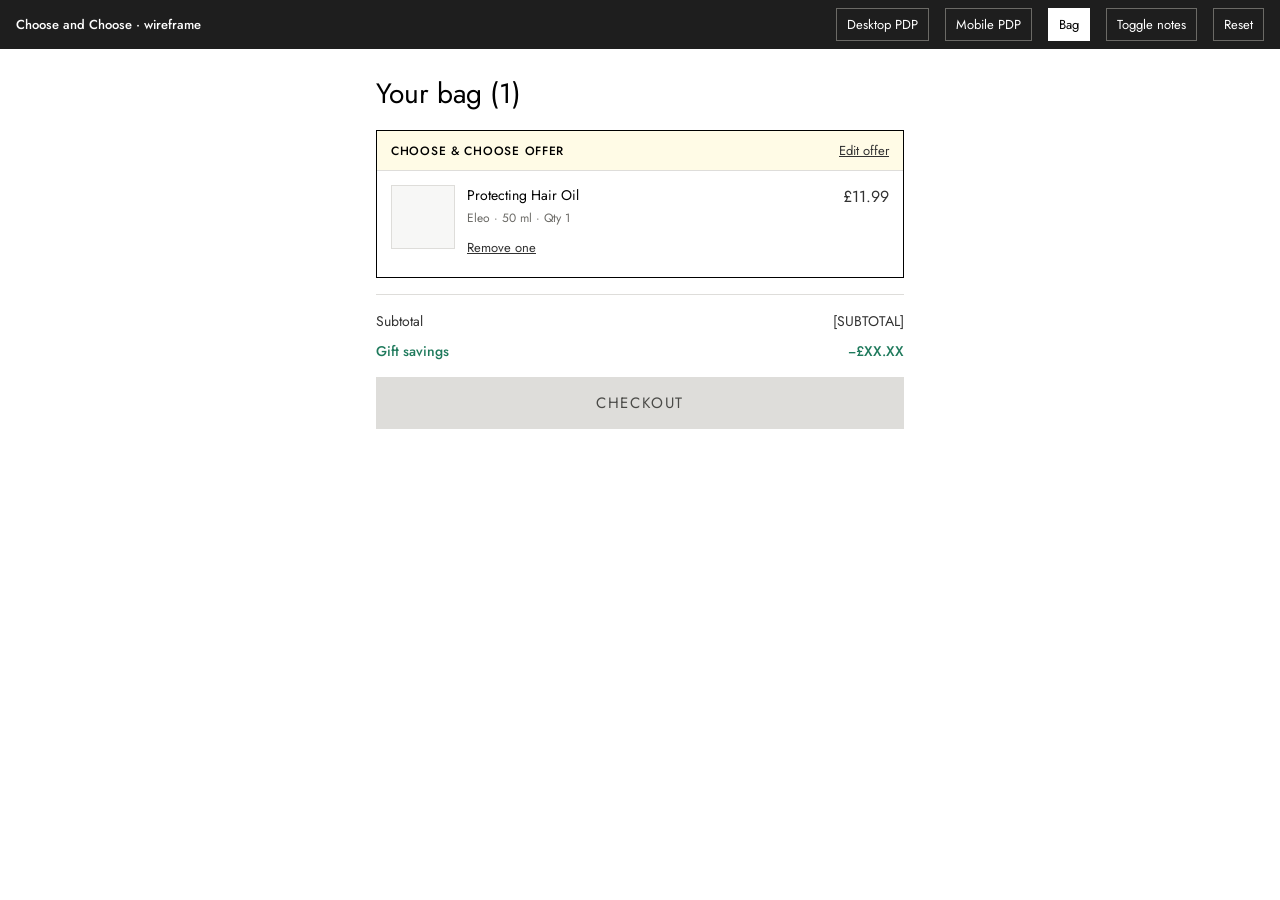
==== bag.html @ 2816d99c "Add Choose and Choose PDP clickable wireframe Desktop PDP with offer strip and side-drawer builder, " ====
<!doctype html>
<html lang="en">
<head>
<meta charset="utf-8">
<meta name="viewport" content="width=device-width, initial-scale=1">
<title>Choose and Choose · Bag</title>
<link rel="preconnect" href="https://fonts.googleapis.com">
<link href="https://fonts.googleapis.com/css2?family=Jost:wght@300;400;500;600&display=swap" rel="stylesheet">
<link rel="stylesheet" href="styles.css">
</head>
<body>
<div class="proto-bar">
  <strong>Choose and Choose · wireframe</strong>
  <a href="index.html">Desktop PDP</a>
  <a href="mobile.html">Mobile PDP</a>
  <a href="bag.html" aria-current="page">Bag</a>
  <button type="button" data-notes>Toggle notes</button>
  <button type="button" data-reset>Reset</button>
</div>

<main class="bag-stage" id="bag"></main>

<script src="offer.js"></script>
<script>
  initProtoBar();
  const pdp = new URLSearchParams(location.search).get('from') === 'mobile' ? 'mobile.html' : 'index.html';
  const bag = document.getElementById('bag');

  function renderBag() {
    const chosen = OFFER.products.filter((p) => state.qty[p.id] > 0);
    const gifts = OFFER.gifts.filter((g) => state.picked.includes(g.id));
    const complete = isComplete();
    const count = totalChosen() + gifts.length;

    let html = '<h1>Your bag (' + count + ')</h1>';
    if (chosen.length === 0) {
      html += '<p class="hint">Your bag is empty. <a href="' + pdp + '">Back to the product</a></p>';
      bag.innerHTML = html;
      return;
    }
    if (complete && gifts.length) {
      html += '<div class="notice ok">Choose &amp; Choose offer added: your gift is free.</div>';
    } else if (!complete && gifts.length) {
      html += '<div class="notice warn"><span class="note" aria-hidden="true">!</span>' +
        '<strong>Your offer needs ' + plural(remaining(), 'more product') + ' to keep your free gift.</strong>' +
        '<a href="' + pdp + '?offer=open">Choose a product</a></div>';
    }

    html += '<div class="offer-group"><div class="group-head"><span>CHOOSE &amp; CHOOSE OFFER</span><a href="' + pdp + '?offer=open">Edit offer</a></div>';
    html += chosen.map((p) =>
      '<div class="bag-line"><div class="ph"></div><div class="info"><span class="name">' + p.name + '</span>' +
      '<span class="sub">' + p.sub + ' · Qty ' + state.qty[p.id] + '</span>' +
      '<button type="button" class="link-btn" data-remove="' + p.id + '" style="align-self:flex-start">Remove one</button></div>' +
      '<span>' + p.price + '</span></div>').join('');
    html += gifts.map((g) =>
      '<div class="bag-line' + (complete ? '' : ' on-hold') + '"><div class="ph">GIFT</div><div class="info"><span class="name">' + g.name + '</span>' +
      '<span class="sub">Free gift · ' + g.worth + (complete ? '' : ' · on hold') + '</span></div><span class="free">FREE</span></div>').join('');
    html += '</div>';

    html += '<div class="totals"><div><span>Subtotal</span><span>[SUBTOTAL]</span></div>' +
      '<div class="free"><span>Gift savings</span><span>−£XX.XX</span></div></div>' +
      '<button type="button" class="btn-primary"' + (complete ? '' : ' disabled') + '>CHECKOUT</button>';
    bag.innerHTML = html;
  }

  bag.addEventListener('click', (e) => {
    const t = e.target.closest('[data-remove]');
    if (!t) return;
    const id = t.dataset.remove;
    state.qty[id] = Math.max((state.qty[id] || 0) - 1, 0);
    state.step = 1;
    saveState();
    renderBag();
  });

  renderBag();
</script>
</body>
</html>
---- styles.css ----
:root {
  --ink: #323232;
  --strong: #000000;
  --muted: #6b6a66;
  --placeholder: #4a4a47;
  --line: #deddda;
  --line-strong: #c2c1bd;
  --subtle: #f7f7f6;
  --page: #ffffff;
  --offer: #fdea7a;
  --offer-soft: #fffbe6;
  --success: #1f7a5c;
  --success-soft: #e4f5ee;
  --error: #c0362b;
  --error-soft: #fceae7;
  --note: #3f62ac;
}

* { box-sizing: border-box; }
body { margin: 0; background: var(--page); color: var(--ink); font-family: 'Jost', system-ui, sans-serif; }
a { color: var(--ink); }
a:hover { color: var(--strong); }
button { font-family: inherit; color: inherit; }
button:disabled { cursor: not-allowed; }
h1, h2, h3 { margin: 0; font-weight: 400; color: var(--strong); }

/* Prototype chrome (not part of the design) */
.proto-bar { display: flex; flex-wrap: wrap; align-items: center; gap: 8px 16px; padding: 8px 16px; background: #1e1e1e; color: #ffffff; font-size: 13px; }
.proto-bar strong { font-weight: 500; margin-right: auto; }
.proto-bar a, .proto-bar button { color: #ffffff; background: transparent; border: 1px solid #6b6a66; padding: 6px 10px; text-decoration: none; font-size: 13px; cursor: pointer; }
.proto-bar a[aria-current="page"] { background: #ffffff; color: #000000; border-color: #ffffff; }

/* Site chrome */
.promo-strip { background: var(--ink); color: #fff; text-align: center; font-size: 13px; letter-spacing: .08em; padding: 10px 16px; }
.site-header { border-bottom: 1px solid var(--line); }
.site-header .inner { max-width: 1280px; margin: 0 auto; padding: 12px 32px; display: flex; align-items: center; justify-content: space-between; gap: 16px; }
.icon-btn { width: 44px; height: 44px; border: 0; background: transparent; display: inline-flex; align-items: center; justify-content: center; cursor: pointer; }
.logo { width: 140px; height: 32px; border: 1px dashed var(--line-strong); display: flex; align-items: center; justify-content: center; font-size: 12px; letter-spacing: .2em; color: var(--muted); }
.icons { display: flex; gap: 4px; }

.wrap { max-width: 1280px; margin: 0 auto; padding: 16px 32px 64px; }
.crumbs { font-size: 13px; color: var(--muted); padding: 8px 0 24px; }
.crumbs span { color: var(--strong); }

.hero { display: flex; flex-wrap: wrap; gap: 48px; align-items: flex-start; }
.gallery { flex: 1 1 520px; min-width: 0; display: flex; gap: 16px; }
.thumbs { display: flex; flex-direction: column; gap: 12px; }
.thumb { width: 72px; height: 72px; background: var(--subtle); border: 1px solid var(--line); }
.thumb.active { border: 2px solid var(--strong); }
.main-image { flex: 1 1 auto; height: 560px; }
.ph { background: var(--subtle); border: 1px solid var(--line); display: flex; align-items: center; justify-content: center; font-size: 12px; letter-spacing: .1em; color: var(--placeholder); }

.buybox { flex: 1 1 420px; min-width: 0; display: flex; flex-direction: column; gap: 16px; }
.brand { font-size: 12px; letter-spacing: .2em; color: var(--muted); }
.buybox h1 { font-size: 36px; }
.meta { font-size: 13px; color: var(--muted); }
.price { font-size: 32px; color: var(--strong); }
.btn-primary { min-height: 52px; background: var(--strong); color: #fff; border: 0; font-size: 15px; letter-spacing: .12em; cursor: pointer; display: flex; align-items: center; justify-content: center; text-decoration: none; }
.btn-primary:hover { color: #fff; }
.btn-primary:disabled { background: var(--line); color: var(--placeholder); }
.btn-disabled { min-height: 52px; background: var(--line); color: var(--placeholder); border: 0; font-size: 14px; letter-spacing: .1em; }
.delivery { font-size: 13px; display: flex; flex-direction: column; gap: 6px; padding-top: 8px; border-top: 1px solid var(--line); }
.vip { background: var(--subtle); padding: 16px; font-size: 13px; display: flex; flex-direction: column; gap: 4px; }
.vip strong { font-weight: 500; color: var(--strong); }

/* Offer strip (entry point on the PDP) */
.offer-strip { display: flex; align-items: center; gap: 12px; text-align: left; width: 100%; border: 1px solid var(--line); background: #fff; padding: 12px 14px; min-height: 56px; cursor: pointer; text-decoration: none; }
.offer-strip:hover { border-color: var(--strong); }
.tag { background: var(--offer); color: #000; font-size: 11px; font-weight: 500; padding: 3px 6px; letter-spacing: .04em; flex: none; }
.offer-strip .copy { flex: 1 1 auto; display: flex; flex-direction: column; gap: 2px; }
.offer-strip .headline { font-size: 14px; color: var(--strong); }
.offer-strip .status { font-size: 12px; color: var(--muted); }
.offer-strip .cta { font-size: 13px; text-decoration: underline; flex: none; }

.tabs { display: flex; gap: 32px; border-bottom: 1px solid var(--line); margin-top: 72px; overflow-x: auto; }
.tabs button { border: 0; background: transparent; padding: 14px 0; font-size: 14px; letter-spacing: .08em; color: var(--muted); white-space: nowrap; }
.tabs button[aria-selected="true"] { color: var(--strong); border-bottom: 2px solid var(--strong); }
.lines { padding: 24px 0; display: flex; flex-direction: column; gap: 10px; max-width: 760px; }
.lines div { height: 12px; background: var(--line); }
.related h2 { font-size: 24px; margin: 40px 0 20px; }
.related .grid { display: grid; grid-template-columns: repeat(auto-fill, minmax(180px, 1fr)); gap: 16px; }
.related .grid div { height: 260px; }

/* Overlay: drawer (desktop) / sheet (mobile) */
.overlay { position: fixed; inset: 0; z-index: 20; display: flex; justify-content: flex-end; }
.overlay[hidden] { display: none; }
.backdrop { position: absolute; inset: 0; border: 0; background: rgba(0,0,0,.4); cursor: pointer; }
.panel { position: relative; width: 520px; max-width: 100%; height: 100%; background: #fff; display: flex; flex-direction: column; }
.phone .overlay { position: absolute; align-items: flex-end; }
.phone .panel { width: 100%; height: calc(100% - 56px); }

.panel-head { display: flex; align-items: center; justify-content: space-between; padding: 14px 12px 14px 24px; border-bottom: 1px solid var(--line); }
.panel-head .titles { display: flex; flex-direction: column; gap: 4px; align-items: flex-start; }
.panel-head h2 { font-size: 22px; }
.steps { display: flex; gap: 12px; padding: 14px 24px; }
.steps button { flex: 1 1 0; border: 0; background: transparent; padding: 0; text-align: left; display: flex; flex-direction: column; gap: 6px; font-size: 12px; letter-spacing: .04em; cursor: pointer; }
.steps .bar { height: 4px; width: 100%; background: var(--strong); }
.steps button:disabled { color: var(--muted); }
.steps button:disabled .bar { background: var(--line); }
.steps button[aria-current="step"] { font-weight: 600; color: var(--strong); }
.panel-body { flex: 1 1 auto; overflow-y: auto; padding: 0 24px 24px; display: flex; flex-direction: column; gap: 12px; }
.panel-body .row-head { display: flex; justify-content: space-between; align-items: baseline; gap: 12px; }
.panel-body h3 { font-size: 16px; font-weight: 500; }
.hint { margin: 0; font-size: 13px; color: var(--muted); }

.product-row { display: flex; align-items: center; gap: 12px; border: 1px solid var(--line); padding: 8px; }
.product-row.chosen { border: 2px solid var(--strong); }
.product-row .ph { width: 56px; height: 56px; flex: none; border: 0; }
.product-row .info { flex: 1 1 auto; min-width: 0; display: flex; flex-direction: column; gap: 2px; }
.product-row .name { font-size: 14px; color: var(--strong); }
.product-row .sub { font-size: 12px; color: var(--muted); }
.stepper { display: flex; align-items: center; border: 1px solid var(--line-strong); flex: none; }
.stepper button { width: 44px; height: 40px; border: 0; background: transparent; font-size: 18px; cursor: pointer; }
.stepper button:disabled { color: var(--line-strong); }
.stepper span { width: 20px; text-align: center; font-size: 14px; font-weight: 500; }

.chosen-box { border: 1px solid var(--line); padding: 12px; display: flex; flex-direction: column; gap: 6px; font-size: 13px; }
.chosen-box .row-head span { font-weight: 500; color: var(--strong); }
.chosen-box .item { color: var(--muted); }
.link-btn { border: 0; background: transparent; text-decoration: underline; font-size: 13px; min-height: 32px; cursor: pointer; padding: 0; }

.gift-grid { display: grid; grid-template-columns: repeat(3, minmax(0, 1fr)); gap: 10px; }
.phone .gift-grid { grid-template-columns: repeat(2, minmax(0, 1fr)); }
.gift { text-align: left; border: 1px solid var(--line); background: #fff; padding: 8px; display: flex; flex-direction: column; gap: 4px; cursor: pointer; }
.gift[aria-pressed="true"] { border: 2px solid var(--strong); background: var(--offer-soft); }
.gift:disabled { opacity: .45; }
.gift .ph { height: 84px; width: 100%; position: relative; border: 0; font-size: 10px; }
.gift .check { position: absolute; top: 6px; right: 6px; width: 20px; height: 20px; border: 1.5px solid var(--strong); background: #fff; color: #fff; font-size: 12px; display: flex; align-items: center; justify-content: center; }
.gift[aria-pressed="true"] .check { background: var(--strong); }
.gift .name { font-size: 13px; color: var(--strong); }
.gift .sub { font-size: 11px; color: var(--muted); }
.free { color: var(--success); font-weight: 500; }

.panel-foot { border-top: 1px solid var(--line); padding: 16px 24px 24px; display: flex; flex-direction: column; gap: 10px; }
.panel-foot .sum { display: flex; justify-content: space-between; font-size: 14px; }

/* Mobile frame page */
.mobile-stage { background: #e9e8e5; min-height: calc(100vh - 40px); display: flex; justify-content: center; padding: 32px 16px; }
.phone { width: 390px; max-width: 100%; height: 844px; background: #fff; position: relative; overflow: hidden; border: 1px solid var(--line-strong); }
.phone-scroll { height: 100%; overflow-y: auto; }
.phone .site-header .inner { padding: 4px 8px; }
.phone .logo { width: 110px; height: 26px; font-size: 11px; }
.phone .hero-image { height: 360px; border: 0; position: relative; }
.phone .dots { position: absolute; bottom: 12px; left: 0; right: 0; display: flex; justify-content: center; gap: 6px; }
.phone .dots span { width: 6px; height: 6px; border-radius: 50%; background: var(--line-strong); }
.phone .dots span:first-child { background: var(--strong); }
.phone .buybox { padding: 20px 16px 32px; gap: 12px; }
.phone .buybox h1 { font-size: 26px; }
.phone .price { font-size: 26px; }
.phone .offer-strip .headline { font-size: 13px; }
.accordion div { padding: 14px 0; border-bottom: 1px solid var(--line); font-size: 13px; letter-spacing: .08em; display: flex; justify-content: space-between; }
.phone .panel-head { padding-left: 16px; }
.phone .steps, .phone .panel-body, .phone .panel-foot { padding-left: 16px; padding-right: 16px; }
.grabber { display: flex; justify-content: center; padding-top: 8px; }
.grabber span { width: 40px; height: 4px; border-radius: 2px; background: var(--line-strong); }

/* Bag */
.bag-stage { max-width: 560px; margin: 0 auto; padding: 24px 16px 64px; display: flex; flex-direction: column; gap: 16px; }
.bag-stage h1 { font-size: 28px; }
.notice { padding: 12px 14px; font-size: 13px; display: flex; flex-direction: column; gap: 6px; }
.notice.ok { background: var(--success-soft); color: #1f4a3c; }
.notice.warn { background: var(--error-soft); border: 1px dashed var(--error); }
.offer-group { border: 1px solid var(--strong); }
.offer-group .group-head { display: flex; justify-content: space-between; align-items: center; padding: 10px 14px; background: var(--offer-soft); border-bottom: 1px solid var(--line); font-size: 12px; font-weight: 500; letter-spacing: .06em; color: var(--strong); }
.offer-group .group-head a { font-size: 13px; font-weight: 400; letter-spacing: 0; }
.bag-line { padding: 14px; display: flex; gap: 12px; border-bottom: 1px solid var(--line); align-items: flex-start; }
.bag-line:last-child { border-bottom: 0; }
.bag-line .ph { width: 64px; height: 64px; flex: none; }
.bag-line .info { flex: 1 1 auto; display: flex; flex-direction: column; gap: 4px; }
.bag-line .name { font-size: 14px; color: var(--strong); }
.bag-line .sub { font-size: 12px; color: var(--muted); }
.bag-line.on-hold { opacity: .5; }
.totals { border-top: 1px solid var(--line); padding-top: 16px; display: flex; flex-direction: column; gap: 10px; font-size: 14px; }
.totals div { display: flex; justify-content: space-between; }

.note { display: inline-flex; width: 22px; height: 22px; border-radius: 50%; background: var(--note); color: #fff; font-size: 11px; font-weight: 600; align-items: center; justify-content: center; flex: none; }
.notes-off .note { display: none; }

@media (max-width: 640px) {
  .wrap, .site-header .inner { padding-left: 16px; padding-right: 16px; }
  .gallery { flex-basis: 100%; }
  .thumbs { display: none; }
  .main-image { height: 320px; }
  .gift-grid { grid-template-columns: repeat(2, minmax(0, 1fr)); }
}
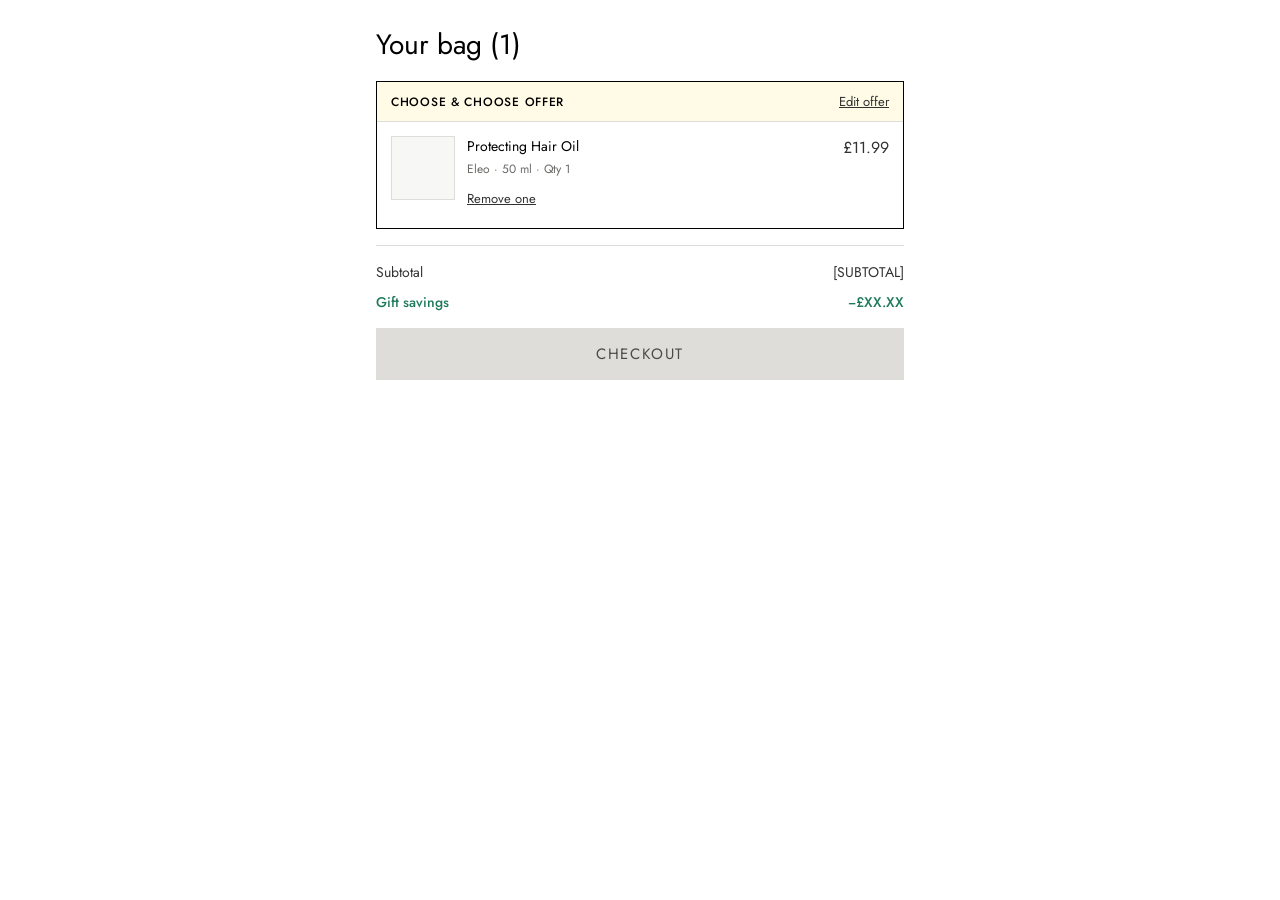
==== commit 80aa3d5e: "Add on-page gift version for single-product, few-gift offers New inline.html and inline-mobile.html " ====
--- a/bag.html
+++ b/bag.html
@@ -11,8 +11,10 @@
 <body>
 <div class="proto-bar">
   <strong>Choose and Choose · wireframe</strong>
-  <a href="index.html">Desktop PDP</a>
-  <a href="mobile.html">Mobile PDP</a>
+  <a href="index.html">Drawer · Desktop</a>
+  <a href="mobile.html">Drawer · Mobile</a>
+  <a href="inline.html">On-page gift · Desktop</a>
+  <a href="inline-mobile.html">On-page gift · Mobile</a>
   <a href="bag.html" aria-current="page">Bag</a>
   <button type="button" data-notes>Toggle notes</button>
   <button type="button" data-reset>Reset</button>
@@ -21,12 +23,38 @@
 <main class="bag-stage" id="bag"></main>
 
 <script src="offer.js"></script>
+<script src="inline.js"></script>
 <script>
   initProtoBar();
-  const pdp = new URLSearchParams(location.search).get('from') === 'mobile' ? 'mobile.html' : 'index.html';
+  const from = new URLSearchParams(location.search).get('from');
+  const pdp = { mobile: 'mobile.html', inline: 'inline.html', 'inline-mobile': 'inline-mobile.html' }[from] || 'index.html';
   const bag = document.getElementById('bag');
 
+  // On-page version: this product plus the gift chosen on the PDP.
+  function renderInlineBag() {
+    const p = OFFER.products[0];
+    const gifts = INLINE.gifts.filter((g) => inlineState.picked.includes(g.id));
+    let html = '<h1>Your bag (' + (1 + gifts.length) + ')</h1>';
+    if (gifts.length) {
+      html += '<div class="notice ok">Free gift added with your Protecting Hair Oil.</div>';
+    } else {
+      html += '<div class="notice warn"><strong>You haven’t chosen your free gift yet.</strong>' +
+        '<a href="' + pdp + '">Choose your free gift</a></div>';
+    }
+    html += '<div class="offer-group"><div class="group-head"><span>' + (gifts.length ? 'CHOOSE &amp; CHOOSE OFFER' : 'YOUR ITEMS') + '</span>' +
+      (gifts.length ? '<a href="' + pdp + '">Change gift</a>' : '') + '</div>' +
+      '<div class="bag-line"><div class="ph"></div><div class="info"><span class="name">' + p.name + '</span><span class="sub">' + p.sub + ' · Qty 1</span></div><span>' + p.price + '</span></div>' +
+      gifts.map((g) => '<div class="bag-line"><div class="ph">GIFT</div><div class="info"><span class="name">' + g.name + '</span>' +
+        '<span class="sub">Free gift · ' + g.worth + '</span></div><span class="free">FREE</span></div>').join('') +
+      '</div>';
+    html += '<div class="totals"><div><span>Subtotal</span><span>£11.99</span></div>' +
+      (gifts.length ? '<div class="free"><span>Gift savings</span><span>−£XX.XX</span></div>' : '') + '</div>' +
+      '<button type="button" class="btn-primary">CHECKOUT</button>';
+    bag.innerHTML = html;
+  }
+
   function renderBag() {
+    if (from === 'inline' || from === 'inline-mobile') { renderInlineBag(); return; }
     const chosen = OFFER.products.filter((p) => state.qty[p.id] > 0);
     const gifts = OFFER.gifts.filter((g) => state.picked.includes(g.id));
     const complete = isComplete();
--- a/styles.css
+++ b/styles.css
@@ -25,7 +25,8 @@
 h1, h2, h3 { margin: 0; font-weight: 400; color: var(--strong); }
 
 /* Prototype chrome (not part of the design) */
-.proto-bar { display: flex; flex-wrap: wrap; align-items: center; gap: 8px 16px; padding: 8px 16px; background: #1e1e1e; color: #ffffff; font-size: 13px; }
+.proto-bar { display: none; }
+.show-proto .proto-bar { display: flex; flex-wrap: wrap; align-items: center; gap: 8px 16px; padding: 8px 16px; background: #1e1e1e; color: #ffffff; font-size: 13px; }
 .proto-bar strong { font-weight: 500; margin-right: auto; }
 .proto-bar a, .proto-bar button { color: #ffffff; background: transparent; border: 1px solid #6b6a66; padding: 6px 10px; text-decoration: none; font-size: 13px; cursor: pointer; }
 .proto-bar a[aria-current="page"] { background: #ffffff; color: #000000; border-color: #ffffff; }
@@ -113,6 +114,53 @@
 .stepper button { width: 44px; height: 40px; border: 0; background: transparent; font-size: 18px; cursor: pointer; }
 .stepper button:disabled { color: var(--line-strong); }
 .stepper span { width: 20px; text-align: center; font-size: 14px; font-weight: 500; }
+
+.row-link { flex: 1 1 auto; min-width: 0; display: flex; align-items: center; gap: 12px; border: 0; background: transparent; padding: 0; text-align: left; cursor: pointer; }
+.row-link .more { font-size: 12px; text-decoration: underline; color: var(--ink); margin-top: 2px; }
+.row-link:hover .name { text-decoration: underline; }
+.gift-card { display: flex; flex-direction: column; gap: 2px; }
+.gift-card .link-btn { align-self: flex-start; font-size: 12px; min-height: 32px; }
+
+/* Product / gift details inside the drawer or sheet */
+.back-btn { align-self: flex-start; display: inline-flex; align-items: center; gap: 6px; border: 0; background: transparent; font-size: 13px; min-height: 40px; padding: 0; cursor: pointer; }
+.detail { position: relative; display: flex; flex-direction: column; gap: 10px; }
+.detail > .note { position: absolute; top: 8px; right: 8px; z-index: 1; }
+.detail-image { height: 260px; border: 0; }
+.phone .detail-image { height: 220px; }
+.detail-thumbs { display: flex; gap: 8px; }
+.detail-thumbs .ph { width: 48px; height: 48px; }
+.detail .brand { margin-top: 6px; }
+.detail-name { font-size: 22px; }
+.detail .sub { font-size: 13px; color: var(--muted); }
+.detail-price { font-size: 20px; color: var(--strong); }
+.detail-copy { margin: 0; font-size: 14px; line-height: 1.5; }
+.benefits { margin: 0; padding-left: 18px; font-size: 14px; line-height: 1.6; }
+.detail details { border-top: 1px solid var(--line); }
+.detail details:last-of-type { border-bottom: 1px solid var(--line); }
+.detail summary { padding: 14px 0; font-size: 13px; letter-spacing: .08em; cursor: pointer; }
+.detail details .detail-copy { padding-bottom: 14px; }
+.detail-link { font-size: 13px; }
+.detail-action { display: flex; align-items: center; justify-content: space-between; gap: 12px; border: 1px solid var(--line); padding: 10px 12px; font-size: 14px; }
+.btn-outline { min-height: 52px; background: #fff; color: var(--strong); border: 1px solid var(--strong); font-size: 14px; letter-spacing: .1em; cursor: pointer; }
+.btn-outline:disabled { border-color: var(--line); color: var(--muted); }
+
+/* On-page gift picker: compact, sits between price and BUY */
+.inline-offer { border: 1px solid var(--line); padding: 12px 14px; display: flex; flex-direction: column; gap: 10px; }
+.io-head { display: flex; align-items: center; gap: 8px; flex-wrap: wrap; }
+.io-title { font-size: 14px; color: var(--strong); }
+.io-count { margin-left: auto; font-size: 12px; color: var(--muted); }
+.io-gifts { display: grid; grid-template-columns: repeat(3, minmax(0, 1fr)); gap: 8px; }
+.io-gift-wrap { display: flex; flex-direction: column; gap: 0; min-width: 0; }
+.io-gift { width: 100%; border: 1px solid var(--line); background: #fff; padding: 6px; display: flex; flex-direction: column; gap: 3px; text-align: left; cursor: pointer; }
+.io-gift:hover { border-color: var(--line-strong); }
+.io-gift[aria-pressed="true"] { border: 2px solid var(--strong); background: var(--offer-soft); padding: 5px; }
+.io-gift .ph { height: 64px; border: 0; position: relative; font-size: 10px; }
+.io-gift .check { position: absolute; top: 4px; right: 4px; width: 18px; height: 18px; border: 1.5px solid var(--strong); background: #fff; color: #fff; font-size: 11px; display: flex; align-items: center; justify-content: center; }
+.io-gift[aria-pressed="true"] .check { background: var(--strong); }
+.io-name { font-size: 12px; color: var(--strong); }
+.io-worth { font-size: 11px; color: var(--muted); }
+.io-gift-wrap .link-btn { align-self: flex-start; font-size: 12px; min-height: 32px; }
+.io-terms { font-size: 12px; color: var(--muted); }
 
 .chosen-box { border: 1px solid var(--line); padding: 12px; display: flex; flex-direction: column; gap: 6px; font-size: 13px; }
 .chosen-box .row-head span { font-weight: 500; color: var(--strong); }
@@ -174,7 +222,7 @@
 .totals div { display: flex; justify-content: space-between; }
 
 .note { display: inline-flex; width: 22px; height: 22px; border-radius: 50%; background: var(--note); color: #fff; font-size: 11px; font-weight: 600; align-items: center; justify-content: center; flex: none; }
-.notes-off .note { display: none; }
+body:not(.show-notes) .note { display: none; }
 
 @media (max-width: 640px) {
   .wrap, .site-header .inner { padding-left: 16px; padding-right: 16px; }
